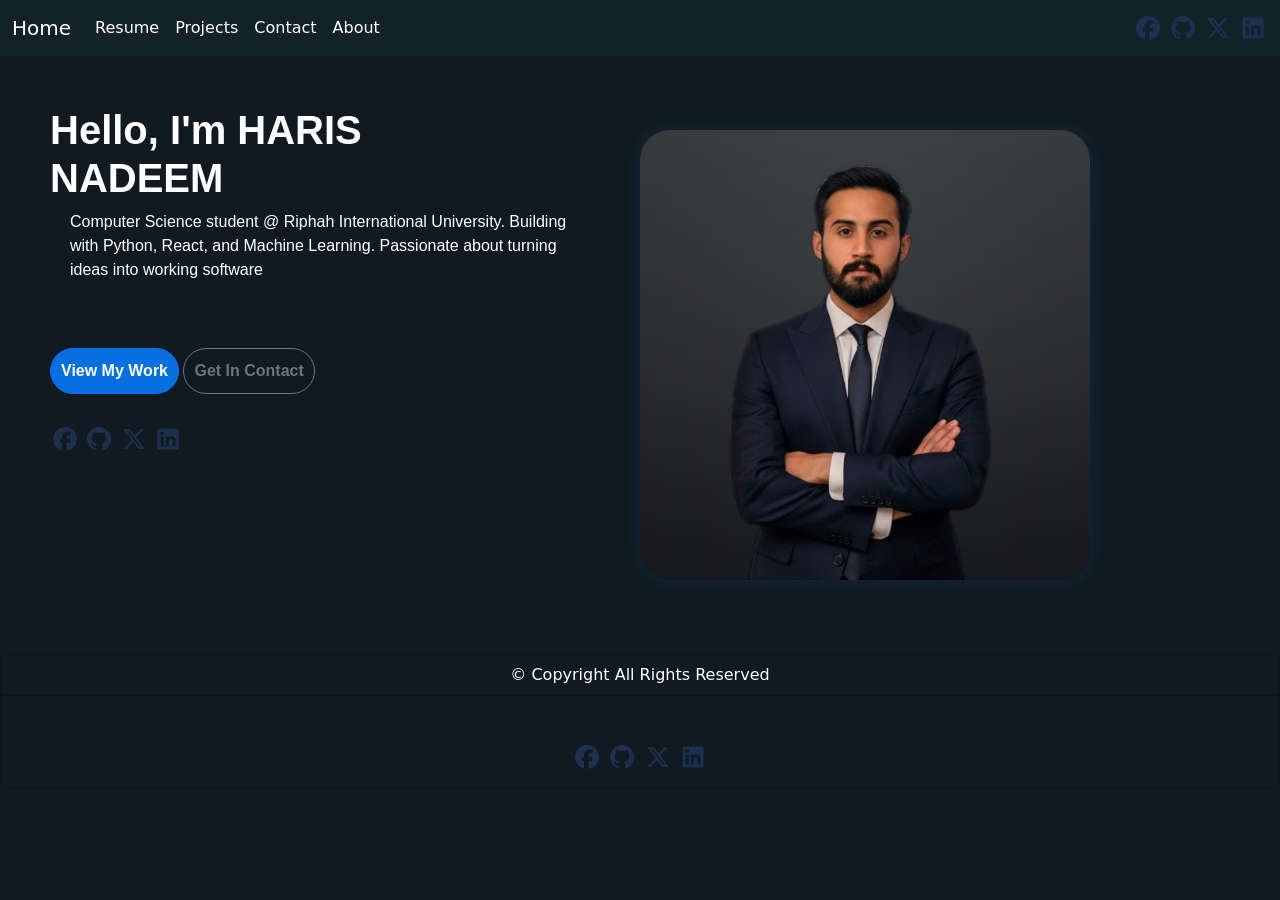
==== index.html @ 546c5d69 "uploading" ====
<!DOCTYPE html>
<html lang="en">
<head>
    <meta charset="UTF-8">
    <meta name="viewport" content="width=device-width, initial-scale=1.0">
    <title>Home Page</title>
    <link href="style.css" rel="stylesheet">
      <link href="https://cdn.jsdelivr.net/npm/bootstrap@5.3.8/dist/css/bootstrap.min.css" rel="stylesheet" integrity="sha384-sRIl4kxILFvY47J16cr9ZwB07vP4J8+LH7qKQnuqkuIAvNWLzeN8tE5YBujZqJLB" crossorigin="anonymous">
</head>
<body>
   <nav class="navbar navbar-expand-lg ">
  <div class="container-fluid">
    <a class="navbar-brand" href="index.html">Home</a>

    <div class="collapse navbar-collapse" id="navbarNav">
      <ul class="navbar-nav">
        <li class="nav-item">
          <a class="nav-link active" aria-current="page" href="resume.html">Resume</a>
        </li>
         <li class="nav-item">
          <a class="nav-link" href="projects.html">Projects</a>
        </li>


        <li class="nav-item">
          <a class="nav-link" href="contact.html">Contact</a>
        </li>
        <li class="nav-item">
          <a class="nav-link" href="about.html">About</a>
        </li>
        <li class="nav-item">
          <a class="nav-link" href="#"></a>
        </li>
       


       

        
      </ul>
      
      
    </div>
<div class="links2">
<a href="https://github.com/Haris7Nadeem"><img src="fb.png" height="30px" width="30px"></a> 
<a href="https://github.com/Haris7Nadeem"><img src="git.png" height="30px" width="30px"></a> 
<a href="https://github.com/Haris7Nadeem"><img src="tw.png" height="30px" width="30px"></a> 
<a href="https://github.com/Haris7Nadeem"><img src="link.png" height="30px" width="30px"></a> 

</div> 
  </div>
    
  </div>
</nav>
<div class="intro-section">
   <div class="about">
      <h1><b>Hello, I'm HARIS<br> NADEEM</b></h1>
      <p>Computer Science student @ Riphah International University. Building with Python, React, and Machine Learning. Passionate about turning ideas into working software</p>
 <a href="projects.html"><button type="button" class="btn btn1 btn-outline-primary">View My Work</button></a>
<a href="contact.html"><button type="button" class="btn btn2 btn-outline-secondary">Get In Contact</button></a>
<div class="links">
<a href="https://github.com/Haris7Nadeem"><img src="fb.png" height="30px" width="30px"></a> 
<a href="https://github.com/Haris7Nadeem"><img src="git.png" height="30px" width="30px"></a> 
<a href="https://github.com/Haris7Nadeem"><img src="tw.png" height="30px" width="30px"></a> 
<a href="https://github.com/Haris7Nadeem"><img src="link.png" height="30px" width="30px"></a> 

</div> 
   </div> 
<div class="profile-pic">
   <!-- <img  src="profile2.png" alt="profile pic"> -->
   <img  src="p3.png" alt="profile pic">
   <!-- <img  src="p4.png" alt="profile pic"> -->
 
</div>
</div>
<div class="card text-center foter">
  <div class="card-header">
    © Copyright  All Rights Reserved
  </div>
  <div class="card-body">

<div class="links">
<a href="https://github.com/Haris7Nadeem"><img src="fb.png" height="30px" width="30px"></a> 
<a href="https://github.com/Haris7Nadeem"><img src="git.png" height="30px" width="30px"></a> 
<a href="https://github.com/Haris7Nadeem"><img src="tw.png" height="30px" width="30px"></a> 
<a href="https://github.com/Haris7Nadeem"><img src="link.png" height="30px" width="30px"></a> 

</div> 
  </div>
</div>


<script src="https://cdn.jsdelivr.net/npm/bootstrap@5.3.8/dist/js/bootstrap.bundle.min.js" integrity="sha384-FKyoEForCGlyvwx9Hj09JcYn3nv7wiPVlz7YYwJrWVcXK/BmnVDxM+D2scQbITxI" crossorigin="anonymous"></script>
</body>
</html>
---- style.css ----
*{
    margin: 0px;
    padding: 0px;
    box-sizing: border-box;
    /* background-color: rgba(33, 37, 41, 0.8); */
    
}

body{
    /* background-color: rgba(12, 50, 89, 0.8) !important; */
     /* background-color: rgba(85, 83, 85, 0.105) !important; */
     /* background-color: rgb(32, 33, 36) !important; */
     /* background-color: rgb(28, 28, 28) !important; */
     /* background-color: rgb(72, 74, 78) !important; */
     /* background-color: rgba(22, 23, 23, 0.7) !important; */
     background-color: #101A20 !important;
}
.navbar{

    position: sticky !important;
    top: 0 !important;  
    /* background-color: rgba(40, 40, 40, 0.7) !important; */
    /* background-color: rgba(1, 70, 90, 0.7) !important; */
    /* background-color: rgb(1, 37, 46) !important; */
     background-color: #14232B !important;
    background-color: rgba(20, 35, 43, 0.85) !important;

}
.container-fluid a:hover{
    cursor: pointer;
    transform: scale(1.03);
    transition: 0.3s;
}
.links:hover{
    cursor: pointer;
    transform: scale(1.03);
    transition: 0.3s;
}
.navbar a{
    color: white !important;
    /* background-color: rgb(255, 255, 255); */
    /* background-color: rgba(255, 255, 255, 0); */
} 

.intro-section{
    display: flex;
    align-items: center;
    /* gap: 10px; */
    /* height: 1000px; */
    width: 1090px;
    /* gap: 300px; */
    /* margin-top: 30px; */
    /* margin: 3px; */
    /* padding: 40px; */
}
.profile-pic{
    /* border: 2px solid red; */
    /* border-radius: 30px; */
    /* height: 450px; */
    /* width: 400px; */
    /* margin-left: 150px; */
    /* margin-top: 30px; */
    /* box-shadow: 0px 4px 10px black; */
    /* display: block; */

}
.about{
    margin-bottom: 150px;
    padding: 50px;
    color: white;
    font-family: sans-serif;
    

}

 
.about h1{
    /* font-size:50px; */
    font-family: 'Poppins', sans-serif;
    font-weight: 800;
}
.profile-pic img{

    width: 450px;
    height: 450px;
    border-radius: 30px;
     /* box-shadow: 0px 4px 10px rgb(106, 108, 108); */
     box-shadow: 0 0 20px rgba(0, 150, 255, 0.15);
      /* box-shadow: 0 20px 40px rgba(74, 72, 72, 0.45), */
              /* 0 8px 16px rgba(80, 79, 79, 0.3); */
    /* display: block; */
    object-fit: cover;
    margin-bottom: 50px;
    margin-top: 50px;
}
.profile-pic img:hover{
    cursor: pointer;
    transform: scale(1.03);
    transition: 0.3s;
}
.btn{
    /* margin-top: 20px; */
    border: 2px solid black;
    border-radius: 50px !important;
    padding: 10px !important;
    margin-top: 50px;
}
.btn1{
    background-color: rgb(7, 111, 222) !important;
    color: white !important;
    font-weight: bold !important;
}
.btn2{
    font-weight: bold !important;

}
.links{
    margin-top: 30px;
    /* background-color: rgb(33, 34, 35); */
    
}
.foter{
    color: white !important;
    /* background-color: rgb(32, 33, 36) !important; */
    background-color: #101A20 !important;

}
/* About Page/// */
.abt{
    color: white;

}
.ab {
    display: flex;
    align-items: center;
    justify-content: center;
}
.abt-para p{
    padding: 30px;
    margin-left: 250px;
    /* border: 2px solid black; */
    border-radius: 50px;
    width: 800px;
    /* box-shadow: 0px 4px 10px rgb(106, 108, 108); */
  

}
.about2{
    /* margin-top: -5px; */
    color: white;
    padding: 30px;
}
.profile-pic2 img{
    
    width: 450px;
    height: 450px;
    border-radius: 30px;
     /* box-shadow: 0px 4px 10px rgb(106, 108, 108); */
     box-shadow: 0 0 20px rgba(0, 150, 255, 0.15);
      /* box-shadow: 0 20px 40px rgba(74, 72, 72, 0.45), */
              /* 0 8px 16px rgba(80, 79, 79, 0.3); */
    /* display: block; */
    object-fit: cover;
    /* margin-left: 350px; */
    /* margin-bottom: 50px; */
    /* margin-top: 50px; */
    
}
.profile-pic2 img:hover{
    cursor: pointer;
    transform: scale(1.03);
    transition: 0.3s;
}
.all-skills{
    display: grid;
    grid-template-columns: 1fr 1fr 1fr;
    gap: 2px;

}
.skils-box{
    /* border: 2px solid black; */
    border: 1px solid #075b80;
    border-radius: 10px;
    /* box-shadow: 0px 4px 10px rgb(106, 108, 108); */
    margin: 20px;


 
}
.skils-box:hover{
    /* box-shadow: 0px 4px 10px rgb(106, 108, 108); */
    box-shadow: 0 0 20px rgba(0, 150, 255, 0.15);
    cursor: pointer;
    transform: scale(1.03);
    transition: 0.3s;

}
.box:hover{
    cursor: pointer;
    transform: scale(1.03);
    transition: 0.3s;
    /* box-shadow: 0px 4px 10px rgb(63, 63, 63); */
    box-shadow: 0 0 20px rgba(0, 150, 255, 0.15);
}
 p:hover{
    cursor: pointer;
    transform: scale(1.03);
    transition: 0.3s;
}
 h1:hover{
    cursor: pointer;
    transform: scale(1.03);
    transition: 0.3s;
}
 h4:hover{
    cursor: pointer;
    transform: scale(1.03);
    transition: 0.3s;
}
h4{
    margin-left: 15px;
    align-items: center;
}

.men-skils{
    display: grid;
    grid-template-columns: 1fr 1fr 1fr;
    gap: 10px;
    margin: 20px;
}

.box{
    /* border: 2px solid black; */
    /* border: 1px solid #075b80; */
    border-radius: 10px;
    padding: 10px;
 
    /* box-shadow: 0px 4px 10px rgb(63, 63, 63); */
    
}
.dropdown-menu{
    color: rgb(3, 3, 3) !important;
   background-color: rgb(32, 33, 36) !important;
}
.dropdown-item{
    color: rgb(3, 3, 3) !important;
    background-color: rgb(32, 33, 36) !important;
}


.msg-box1{
    
    /* border: 2px solid red; */
    /* width: 450px; */
    /* margin: 50px; */
    width: 450px;
    height: 450px;
    border-radius: 30px;
     /* box-shadow: 0px 4px 10px rgb(106, 108, 108); */
     box-shadow: 0 0 20px rgba(0, 150, 255, 0.15);
      /* box-shadow: 0 20px 40px rgba(74, 72, 72, 0.45), */
              /* 0 8px 16px rgba(80, 79, 79, 0.3); */
    /* display: block; */
    object-fit: cover;
    margin: 50px;
    /* margin-bottom: 50px; */
    /* margin-top: 50px; */
    
}
.msg-box1 h3,p{
    margin: 20px;
    


}
.msg-box2 h3,p{
    margin: 20px;
    


}
.ff{
    padding: 30px;}
.textarea1{
    margin-top: 15px;
   
}  
.btnmsg{
    margin-top: 30px !important;
} 
.con{
  
    margin-left: 520px;
} 
#pp{
    margin-left: 350px;
}
.msg-box2{
    /* border: 2px solid red; */
    /* width: 450px; */
    /* margin: 50px; */
    width: 450px;
    height: 450px;
    border-radius: 30px;
     /* box-shadow: 0px 4px 10px rgb(106, 108, 108); */
     box-shadow: 0 0 20px rgba(0, 150, 255, 0.15);
      /* box-shadow: 0 20px 40px rgba(74, 72, 72, 0.45), */
              /* 0 8px 16px rgba(80, 79, 79, 0.3); */
    /* display: block; */
    /* object-fit: cover; */
    margin: 50px;
    /* margin-bottom: 50px; */
    /* margin-top: 50px; */
   
}
.info-box{
    display: flex;
    gap: 50px;
    
    /* margin: 180px; */
}
.btn-project{
    margin-left: 330px;
    margin-bottom: 13px;
  
}
.project_headings{
    margin-top: 40px;
    margin-left: 50px;

}
.pro_box p{
    /* height: 500px; */
    margin-bottom: -40px;
    /* width: 500px; */
}
.sug-box{
    margin-left: 450px;
    height: 300px;
}
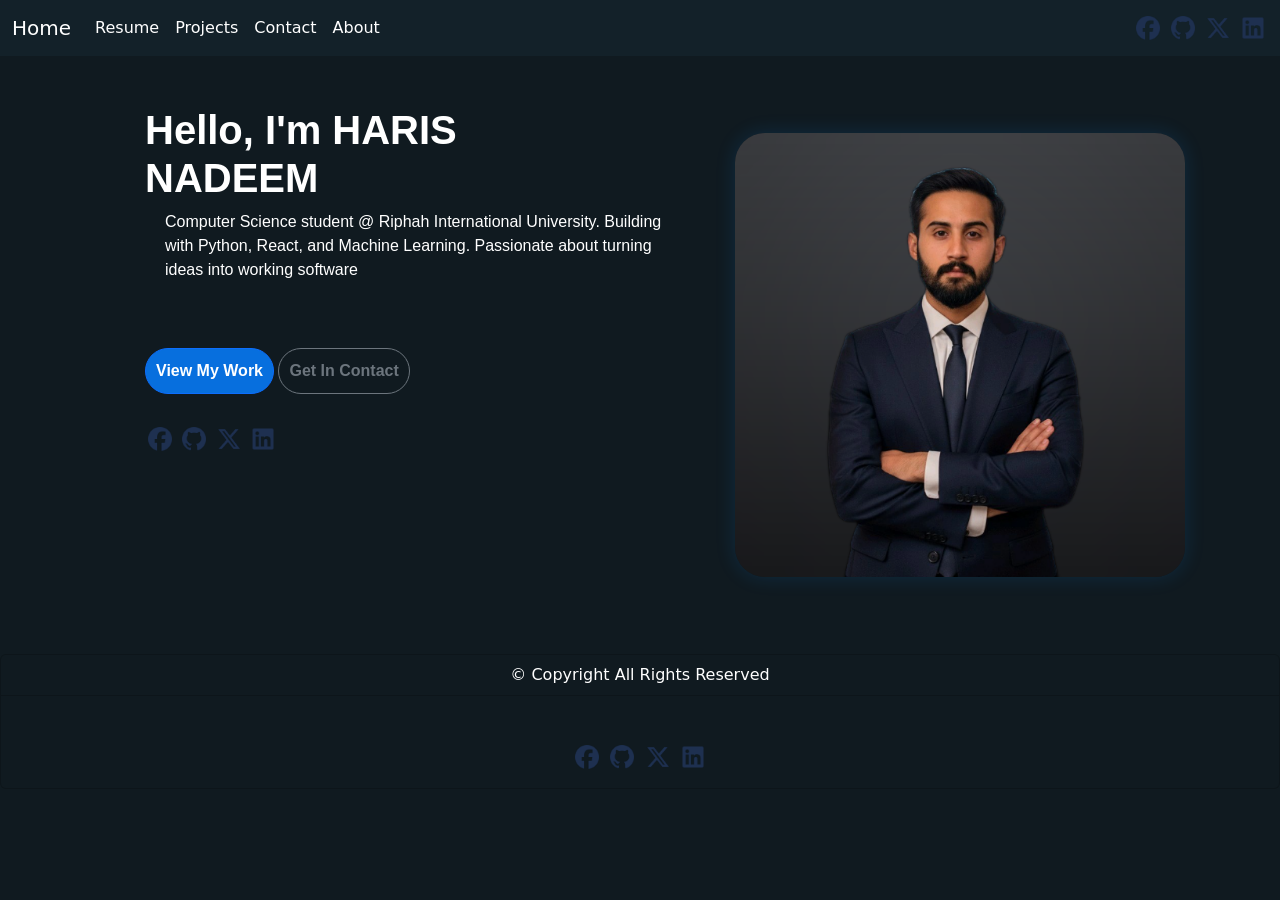
==== commit 7758a8b4: "create responsive" ====
--- a/index.html
+++ b/index.html
@@ -11,6 +11,10 @@
    <nav class="navbar navbar-expand-lg ">
   <div class="container-fluid">
     <a class="navbar-brand" href="index.html">Home</a>
+        <button class="navbar-toggler" type="button" data-bs-toggle="collapse" data-bs-target="#navbarNav" aria-controls="navbarNav" aria-expanded="false" aria-label="Toggle navigation">
+      <span class="navbar-toggler-icon"></span>
+      
+    </button>
 
     <div class="collapse navbar-collapse" id="navbarNav">
       <ul class="navbar-nav">
--- a/style.css
+++ b/style.css
@@ -2,27 +2,24 @@
     margin: 0px;
     padding: 0px;
     box-sizing: border-box;
-    /* background-color: rgba(33, 37, 41, 0.8); */
+  
     
 }
 
 body{
-    /* background-color: rgba(12, 50, 89, 0.8) !important; */
-     /* background-color: rgba(85, 83, 85, 0.105) !important; */
-     /* background-color: rgb(32, 33, 36) !important; */
-     /* background-color: rgb(28, 28, 28) !important; */
-     /* background-color: rgb(72, 74, 78) !important; */
-     /* background-color: rgba(22, 23, 23, 0.7) !important; */
      background-color: #101A20 !important;
+}
+.navbar-toggler{
+     margin-left: 300px; 
+    background-repeat: no-repeat;
+    background-image: url("data:image/svg+xml,%3csvg xmlns='http://www.w3.org/2000/svg' viewBox='0 0 30 30'%3e%3cpath stroke='rgba(255, 255, 255, 1)' stroke-linecap='round' stroke-miterlimit='10' stroke-width='2' d='M4 7h22M4 15h22M4 23h22'/%3e%3c/svg%3e");
 }
 .navbar{
 
     position: sticky !important;
     top: 0 !important;  
-    /* background-color: rgba(40, 40, 40, 0.7) !important; */
-    /* background-color: rgba(1, 70, 90, 0.7) !important; */
-    /* background-color: rgb(1, 37, 46) !important; */
-     background-color: #14232B !important;
+
+    background-color: #14232B !important;
     background-color: rgba(20, 35, 43, 0.85) !important;
 
 }
@@ -38,33 +35,25 @@
 }
 .navbar a{
     color: white !important;
-    /* background-color: rgb(255, 255, 255); */
-    /* background-color: rgba(255, 255, 255, 0); */
+
 } 
 
 .intro-section{
     display: flex;
     align-items: center;
-    /* gap: 10px; */
-    /* height: 1000px; */
-    width: 1090px;
-    /* gap: 300px; */
-    /* margin-top: 30px; */
-    /* margin: 3px; */
-    /* padding: 40px; */
+    width: 100%;
+    max-width: 1090px;
+    margin: 0 auto;
+ 
+ 
 }
 .profile-pic{
-    /* border: 2px solid red; */
-    /* border-radius: 30px; */
-    /* height: 450px; */
-    /* width: 400px; */
-    /* margin-left: 150px; */
-    /* margin-top: 30px; */
-    /* box-shadow: 0px 4px 10px black; */
-    /* display: block; */
-
-}
+    flex-shrink: 0;
+}
+
 .about{
+    flex: 1;
+    min-width: 300px;
     margin-bottom: 150px;
     padding: 50px;
     color: white;
@@ -72,23 +61,34 @@
     
 
 }
+@media(max-width:768px){
+    .intro-section{
+        flex-wrap: wrap;
+    }
+    .profile-pic{
+        flex-shrink: 1;
+        width: 100%;
+        display: flex;
+        justify-content: center;
+    }
+
+}
 
  
 .about h1{
-    /* font-size:50px; */
+  
     font-family: 'Poppins', sans-serif;
     font-weight: 800;
 }
 .profile-pic img{
 
-    width: 450px;
-    height: 450px;
+
+    width: 100%;
+    max-width: 450px;
+    /* height: 450px; */
+    height: auto;
     border-radius: 30px;
-     /* box-shadow: 0px 4px 10px rgb(106, 108, 108); */
-     box-shadow: 0 0 20px rgba(0, 150, 255, 0.15);
-      /* box-shadow: 0 20px 40px rgba(74, 72, 72, 0.45), */
-              /* 0 8px 16px rgba(80, 79, 79, 0.3); */
-    /* display: block; */
+    box-shadow: 0 0 20px rgba(0, 150, 255, 0.15);
     object-fit: cover;
     margin-bottom: 50px;
     margin-top: 50px;
@@ -99,7 +99,7 @@
     transition: 0.3s;
 }
 .btn{
-    /* margin-top: 20px; */
+   
     border: 2px solid black;
     border-radius: 50px !important;
     padding: 10px !important;
@@ -116,12 +116,12 @@
 }
 .links{
     margin-top: 30px;
-    /* background-color: rgb(33, 34, 35); */
+ 
     
 }
 .foter{
     color: white !important;
-    /* background-color: rgb(32, 33, 36) !important; */
+   
     background-color: #101A20 !important;
 
 }
@@ -138,33 +138,43 @@
 .abt-para p{
     padding: 30px;
     margin-left: 250px;
-    /* border: 2px solid black; */
+ 
     border-radius: 50px;
     width: 800px;
-    /* box-shadow: 0px 4px 10px rgb(106, 108, 108); */
-  
-
+
+}
+
+.profile-pic2{
+    flex-shrink: 0;
 }
 .about2{
-    /* margin-top: -5px; */
+    flex-shrink: 1;
     color: white;
     padding: 30px;
 }
 .profile-pic2 img{
     
-    width: 450px;
-    height: 450px;
+    width: 100%;
+    max-width: 450px;
+    height: auto;
     border-radius: 30px;
-     /* box-shadow: 0px 4px 10px rgb(106, 108, 108); */
-     box-shadow: 0 0 20px rgba(0, 150, 255, 0.15);
-      /* box-shadow: 0 20px 40px rgba(74, 72, 72, 0.45), */
-              /* 0 8px 16px rgba(80, 79, 79, 0.3); */
-    /* display: block; */
+    box-shadow: 0 0 20px rgba(0, 150, 255, 0.15);
     object-fit: cover;
-    /* margin-left: 350px; */
-    /* margin-bottom: 50px; */
-    /* margin-top: 50px; */
-    
+
+
+}
+@media(max-width:768px){
+    .intro-section{
+        flex-shrink: 1;
+
+    }
+    .profile-pic2{
+        flex-shrink: 1;
+        width: 100%;
+        display: flex;
+        justify-content: center;
+    }
+ 
 }
 .profile-pic2 img:hover{
     cursor: pointer;
@@ -178,17 +188,16 @@
 
 }
 .skils-box{
-    /* border: 2px solid black; */
+   
     border: 1px solid #075b80;
     border-radius: 10px;
-    /* box-shadow: 0px 4px 10px rgb(106, 108, 108); */
     margin: 20px;
 
 
  
 }
 .skils-box:hover{
-    /* box-shadow: 0px 4px 10px rgb(106, 108, 108); */
+   
     box-shadow: 0 0 20px rgba(0, 150, 255, 0.15);
     cursor: pointer;
     transform: scale(1.03);
@@ -230,12 +239,12 @@
 }
 
 .box{
-    /* border: 2px solid black; */
-    /* border: 1px solid #075b80; */
+ 
     border-radius: 10px;
     padding: 10px;
  
-    /* box-shadow: 0px 4px 10px rgb(63, 63, 63); */
+ 
+  
     
 }
 .dropdown-menu{
@@ -249,22 +258,15 @@
 
 
 .msg-box1{
-    
-    /* border: 2px solid red; */
-    /* width: 450px; */
-    /* margin: 50px; */
+ 
     width: 450px;
     height: 450px;
     border-radius: 30px;
-     /* box-shadow: 0px 4px 10px rgb(106, 108, 108); */
      box-shadow: 0 0 20px rgba(0, 150, 255, 0.15);
-      /* box-shadow: 0 20px 40px rgba(74, 72, 72, 0.45), */
-              /* 0 8px 16px rgba(80, 79, 79, 0.3); */
-    /* display: block; */
     object-fit: cover;
     margin: 50px;
-    /* margin-bottom: 50px; */
-    /* margin-top: 50px; */
+
+ 
     
 }
 .msg-box1 h3,p{
@@ -280,6 +282,12 @@
 
 }
 .ff{
+    padding: 30px;}
+.textarea1{
+    margin-top: 15px;
+   
+}  
+.ff1{
     padding: 30px;}
 .textarea1{
     margin-top: 15px;
@@ -296,28 +304,22 @@
     margin-left: 350px;
 }
 .msg-box2{
-    /* border: 2px solid red; */
-    /* width: 450px; */
-    /* margin: 50px; */
+  
     width: 450px;
     height: 450px;
     border-radius: 30px;
-     /* box-shadow: 0px 4px 10px rgb(106, 108, 108); */
-     box-shadow: 0 0 20px rgba(0, 150, 255, 0.15);
-      /* box-shadow: 0 20px 40px rgba(74, 72, 72, 0.45), */
-              /* 0 8px 16px rgba(80, 79, 79, 0.3); */
-    /* display: block; */
-    /* object-fit: cover; */
+   
+    box-shadow: 0 0 20px rgba(0, 150, 255, 0.15);
+
     margin: 50px;
-    /* margin-bottom: 50px; */
-    /* margin-top: 50px; */
+ 
    
 }
 .info-box{
     display: flex;
-    gap: 50px;
-    
-    /* margin: 180px; */
+    /* gap: 50px; */
+    
+   
 }
 .btn-project{
     margin-left: 330px;
@@ -330,11 +332,101 @@
 
 }
 .pro_box p{
-    /* height: 500px; */
+   
     margin-bottom: -40px;
-    /* width: 500px; */
+    
 }
 .sug-box{
     margin-left: 450px;
     height: 300px;
 }
+@media(max-width:768px){
+
+    .abt-para{
+        margin-left: -250px;
+        display: flex;
+        flex-direction:row;
+        align-items: center;
+        flex-wrap: wrap;
+
+   
+    }
+    .skils-fix{
+         margin: 0 auto;
+        display: flex;
+        flex-direction:row;
+        align-items: center;
+        flex-wrap: wrap;
+   
+    }
+    .ab{
+        display: flex;
+        align-items: center;
+        justify-content: center;
+        
+
+    }
+    .all-skills{
+
+    display: grid;
+    grid-template-columns: 1fr;
+    gap: 10px;
+    width: 100%;
+}
+    .skils-box{
+    width: auto;
+    margin: 20px;
+    border: 1px solid #075b80;
+    border-radius: 10px;
+
+}
+.men-skils{
+    display: grid;
+    grid-template-columns:1fr;
+    gap: 10px;
+    margin: 20px;
+
+}
+    .btn-project{
+        margin-left: 20px;
+        margin-bottom: 13px;
+    }
+
+    .project_headings{
+        margin-left: 20px;
+        margin-top: 20px;
+    }
+    .project-box{
+    margin: 20px;
+    border-radius: 10px;
+    }
+    .all-project-box{
+     margin: 50px;
+    display: flex;
+    flex-wrap: wrap;
+    border: 1px solid #075b80;
+    }
+    .pro_box{
+        width: 100%;
+        margin: 0;
+    
+    }
+    .pro_box p{
+        width: auto;
+        margin: 10px;
+        padding: 10px;
+        overflow-wrap: break-word;
+        word-wrap: break-word;
+
+    }
+    .info-box{
+        display: flex;
+        flex-wrap: wrap;
+    }
+
+    .btnmsg{
+    margin-top: 3px !important;
+   
+}
+
+}
